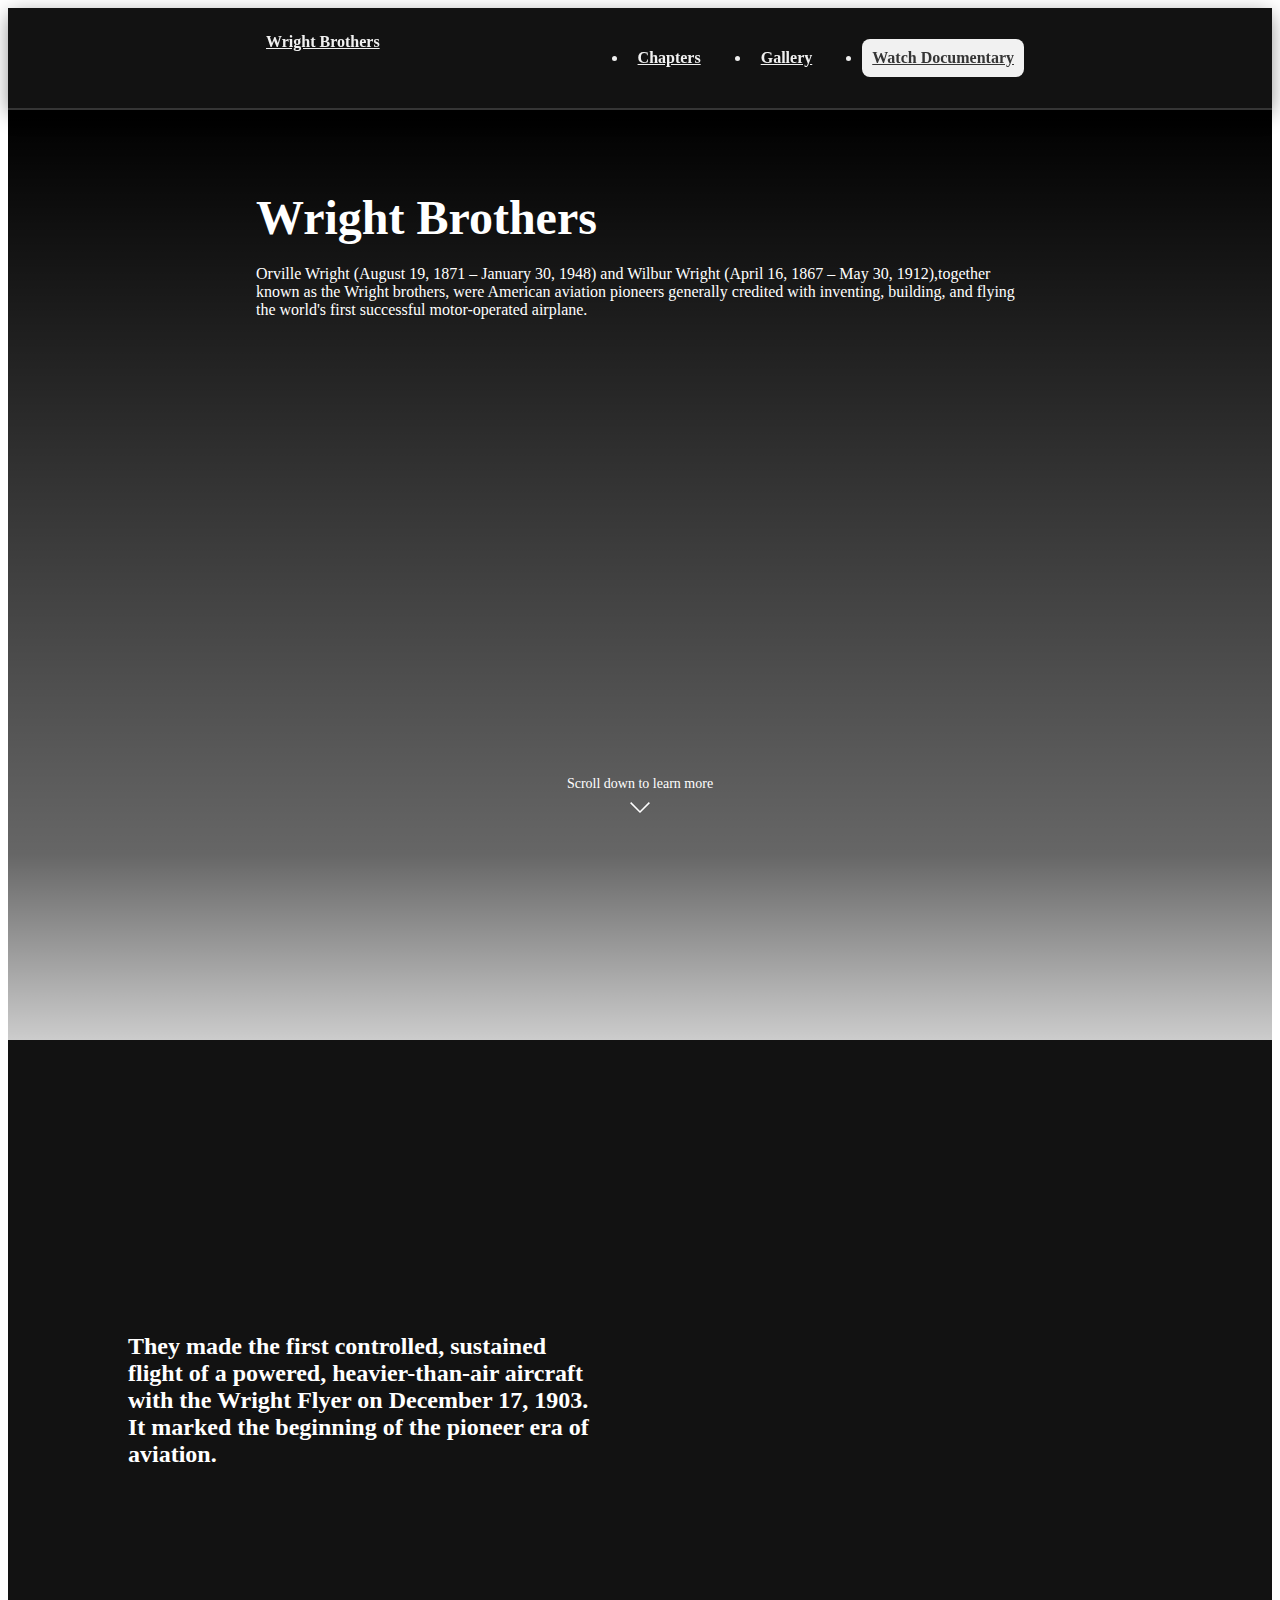
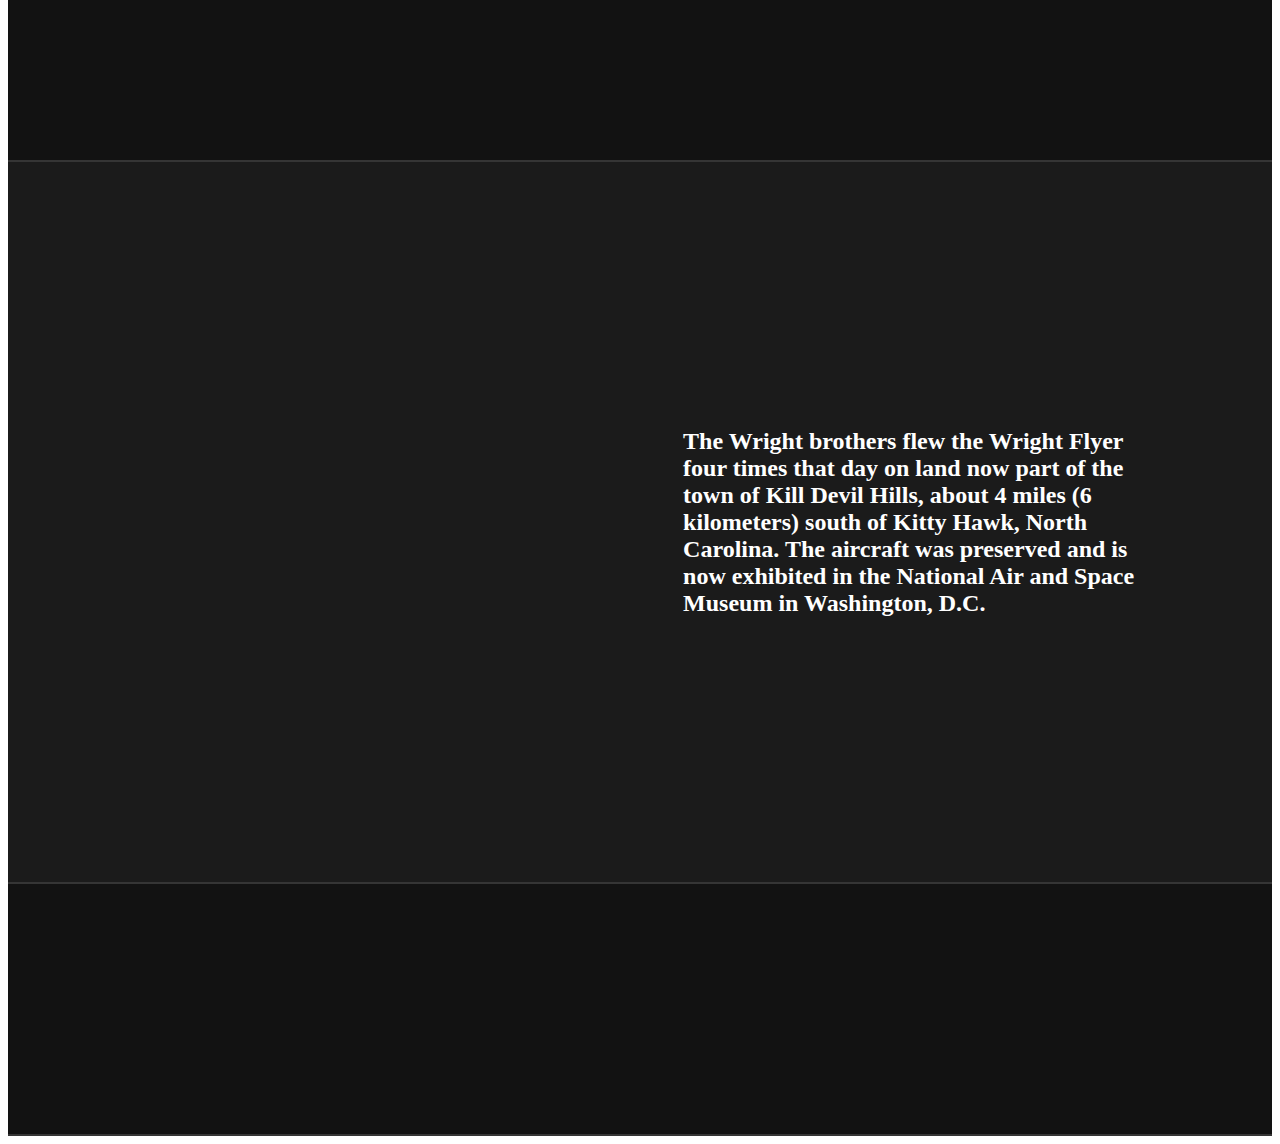
==== index.html @ 892f71ba "Website in construction" ====
<!DOCTYPE html>
<html lang="en">

<head>
    <meta charset="UTF-8">
    <meta http-equiv="X-UA-Compatible" content="IE=edge">
    <meta name="viewport" content="width=device-width, initial-scale=1.0">
    <title>Wright Brothers</title>
    <link rel="stylesheet" href="reset.css">
    <link rel="stylesheet" href="style.css">
</head>

<body>
    <header>
        <nav>
            <a class="nav-links" href="./index">Wright Brothers</a>
            <ul>
                <li class="nav-chapters-heading">
                    <a href="./chapters">Chapters</a>
                    <ul class="nav-chapters">
                        <li>
                            <a class="nav-links" href="./chapters/achievements">Achievements</a>
                        </li>
                        <li><a class="nav-links" href="./chapters/contributions">Contributions</a></li>
                        <li><a class="nav-links" href="./chapters/family">Family</a></li>
                        <li><a class="nav-links" href="">Life Events</a></li>
                        <li><a class="nav-links" href="">Fun Facts</a></li>
                    </ul>
                </li>
                <li><a class="nav-links" href="">Gallery</a></li>
                <li><a class="btn-white" href="">Watch Documentary</a></li>
            </ul>
        </nav>
    </header>
    <div class="landing-page">
        <div class="container-60">
            <main>
                <h1>Wright Brothers</h1>
                <p>Orville Wright (August 19, 1871 – January 30, 1948) and Wilbur Wright (April 16, 1867 – May 30,
                    1912),together known as the Wright brothers, were American aviation pioneers generally credited with
                    inventing, building, and flying the world's first successful motor-operated airplane.</p>
                <div id="scroll-down">Scroll down to learn more</div>
                <svg class="scroll-down-icon" xmlns="http://www.w3.org/2000/svg" viewBox="0 0 32 32">
                    <path
                        d="M 4.21875 10.78125 L 2.78125 12.21875 L 15.28125 24.71875 L 16 25.40625 L 16.71875 24.71875 L 29.21875 12.21875 L 27.78125 10.78125 L 16 22.5625 Z" />
                </svg>
            </main>
        </div>
    </div>
    <div class="height-80 bg-black">
        <div class="height-80 container-80 two-col-img-right">
            <h3 class="pad-right">They made the first controlled, sustained flight of a powered, heavier-than-air
                aircraft with the <span style="color: white;">Wright Flyer</span> on
                December 17, 1903. It marked the beginning of the pioneer era of aviation.</h3>
            <img src="./img/intro-1.jpg" alt="" class="img-sm grid-align-right">
        </div>
    </div>
    <div class="height-80 bg-dark">
        <div class="height-80 container-80 two-col-img-left">
            <img src="./img/intro-2.jpg" alt="" class="img-sm grid-align-left">
            <h3 class="pad-left">The Wright brothers flew the Wright Flyer four times that day on land now part of the
                town of Kill Devil Hills, about 4
                miles (6 kilometers) south of Kitty Hawk, North Carolina. The aircraft was preserved and is now
                exhibited in the National Air and Space Museum in Washington, D.C.</h3>
        </div>
    </div>
    <footer class="bg-black">
        <div class="container-60"></div>
    </footer>
</body>

</html>
---- style.css ----
/* Variables */

:root {
    --white: #ffffff;
    --lighter: #f1f1f1;
    --light-grey: #aaaaaa;
    --grey: rgb(53, 53, 53);
    --dark: rgb(27, 27, 27);
    --darker: rgb(18, 18, 18);
    --black: #000000;
}

.container-60 {
    width: 60vw;
    margin: auto;
}

.container-80 {
    width: 80vw;
    margin: auto;
}

.landing-page {
    background: linear-gradient(var(--black), rgba(0, 0, 0, 0.6) 80%, rgb(0, 0, 0, 0.2)), url(./img/landing-page.jpg) center/cover no-repeat;
    height: 100vh;
    color: white;
    padding-top: 30px;
}

.height-100 {
    height: 100vh;
}

.height-80 {
    height: 80vh;
}

.title {
    height: 40vh;
    display: flex;
    justify-content: center;
    align-items: center;
}

.bg-black {
    background: var(--darker);
    border-bottom: .15em solid var(--grey);
    color: white;
}

.bg-white {
    background: var(--lighter);
    color: var(--darker);
}

.bg-dark {
    background: var(--dark);
    border-bottom: .15em solid var(--grey);
    color: var(--white);
}

.two-col-img-right {
    display: grid;
    grid-template-columns: 5fr 4fr;
    align-items: center;
}

.two-col-img-left {
    display: grid;
    grid-template-columns: 4fr 5fr;
    align-items: center;
}

.two-col-img-left h2 {
    text-align: right;
}

.one-col {
    display: flex;
    flex-direction: column;
    justify-content: center;
    align-items: center;
    gap: 2rem;
    padding: 5rem 0;
}

.grid-align-right {
    justify-self: end;
}

.grid-align-left {
    justify-self: start;
}



/* Header Navigation Styles */
header {
    margin: auto;
    padding: 15px 0;
    position: sticky;
    top: 0;
    background-color: var(--darker);
    border-bottom: .15em solid var(--grey);
    box-shadow: 0 5px 20px -2px rgba(0, 0, 0, 0.494);
    z-index: 99;
}

nav {
    color: rgb(238, 238, 238);
    width: 60vw;
    margin: auto;
    display: flex;
    justify-content: space-between;
}

nav > ul {
    display: flex;
    justify-content: space-between;
    gap: 2.5rem;
}

.nav-links,
.nav-chapters-heading a {
    color: var(--lighter);
    display: block;
    padding: 10px;
    font-weight: 700;
    border-radius: .5rem;
    transition: all 150ms;
}

.nav-chapters-heading {
    position: relative;
}

.nav-chapters {
    position: absolute;
    top: 100%;
    left: 0;
    width: 200px;
    background-color: var(--darker);
    display: flex;
    flex-direction: column;
    border-radius: .5rem;
    border: .15rem solid var(--grey);
    box-shadow: 0 8px 12px rgba(0, 0, 0, 0.407);
    display: none;
}

.nav-chapters .nav-links {
    opacity: 0.8;
    border-radius: 0px;
}

.nav-chapters .nav-links:hover {
    background: none;
    opacity: 1;
}

.nav-chapters-heading:hover > .nav-chapters {
    display: block;
}

.nav-chapters .nav-links {
    padding: 20px 30px;
}


.nav-links:hover {
    color: var(--white);
    background-color: var(--dark);
}

.btn-white {
    display: block;
    padding: 10px;
    font-weight: 700;
    border-radius: .5rem;
    transition: all 150ms;
    background-color: var(--lighter);
    color: var(--grey);
}
.btn-white:hover {
    background-color: var(--white);
    color: var(--darker);
}

h1 {
    font-size: 3rem;
}

.landing-page h1 {
    margin-top: 50px;
    margin-bottom: 20px;
}

h2 {
    font-size: 1.75rem;
    line-height: 1.6;
    padding-bottom: 1rem;
}

h3 {
    font-size: 1.5rem;
}

img {
    width: 100%;
}

#scroll-down {
    font-size: 14px;
    position: absolute;
    left: 50%;
    bottom: 100px;
    transform: translate(-50%, -50%);
}

.scroll-down-icon {
    width: 24px;
    fill: white;
    position: absolute;
    left: 50%;
    bottom: 70px;
    transform: translate(-50%, -50%);
}

.pad-right {
    padding-right: 100px;
}

.pad-left {
    padding-left: 100px;
}

.img-80 {
    width: 80%;
}

footer {
    height: 250px;
}

.caption {
    color: var(--light-grey);
    font-size: 0.8rem;
    text-align: center;
    padding: 0.5rem 3rem;
}
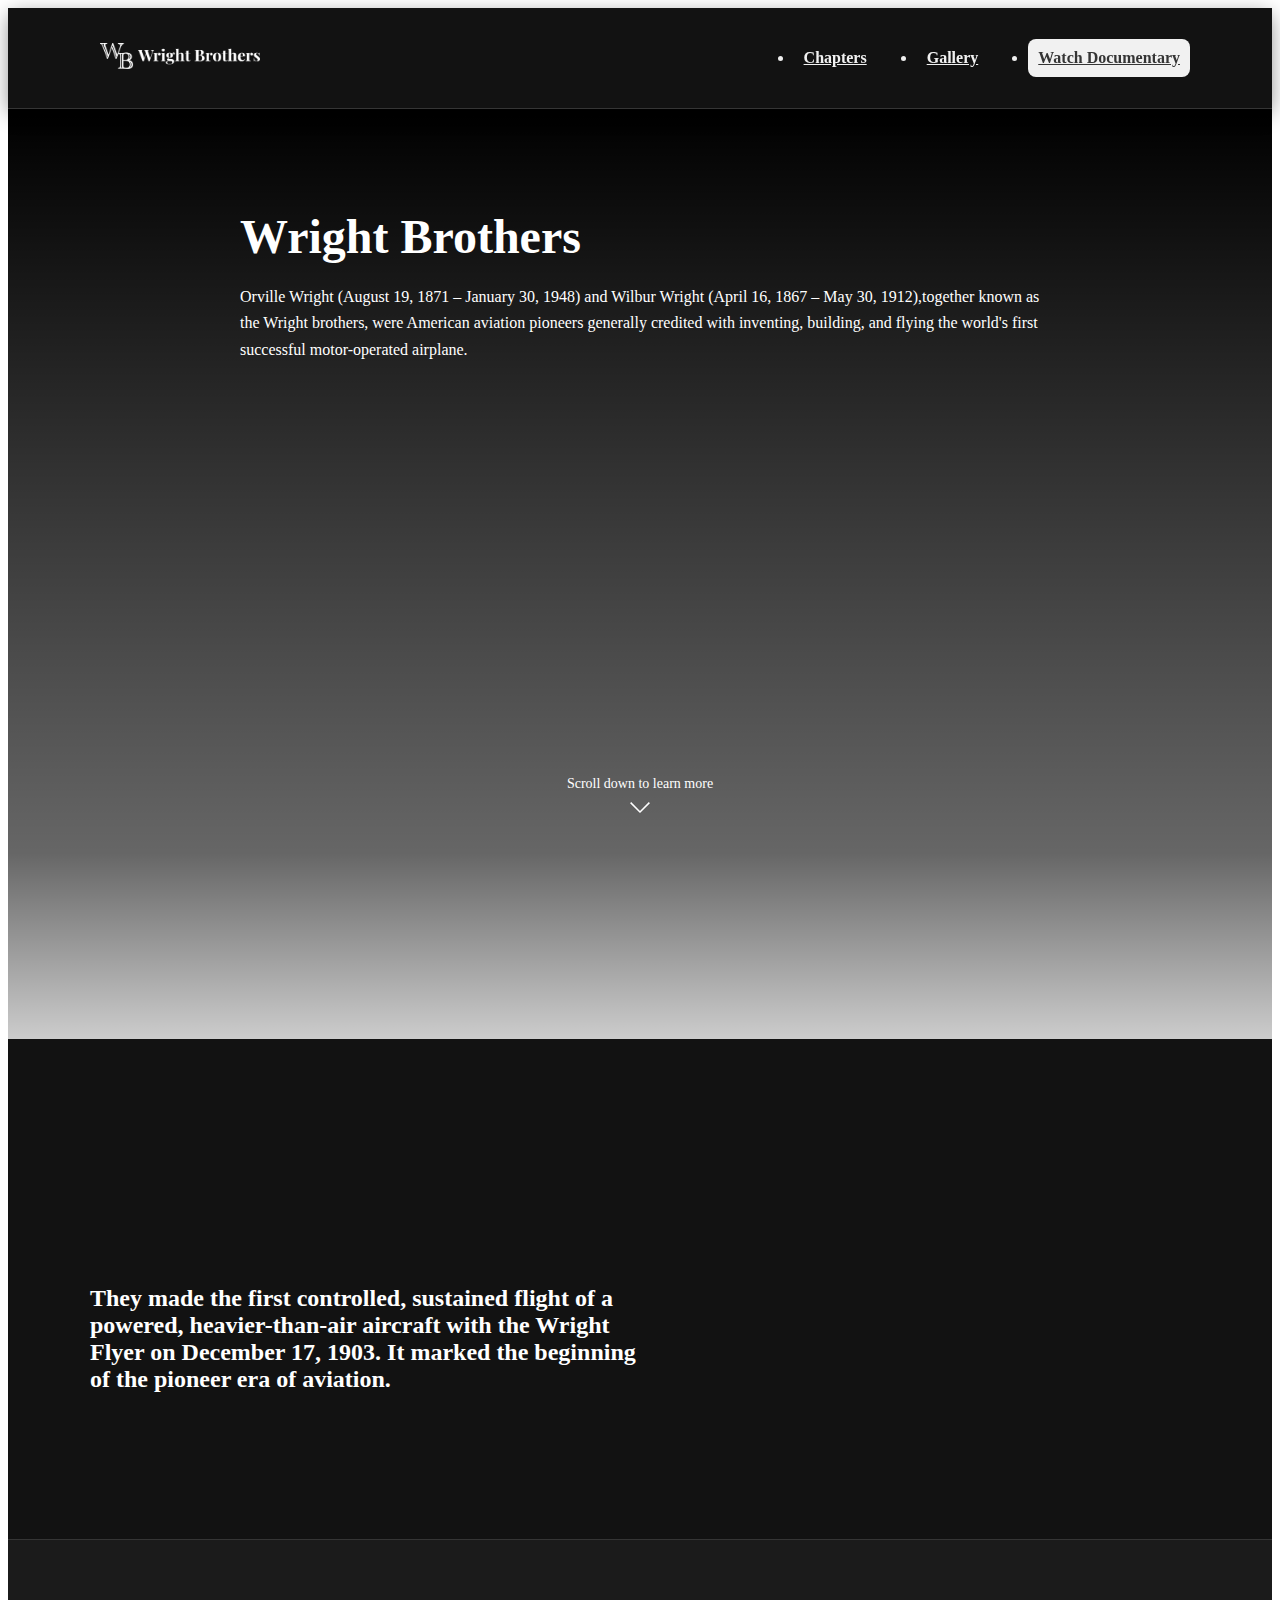
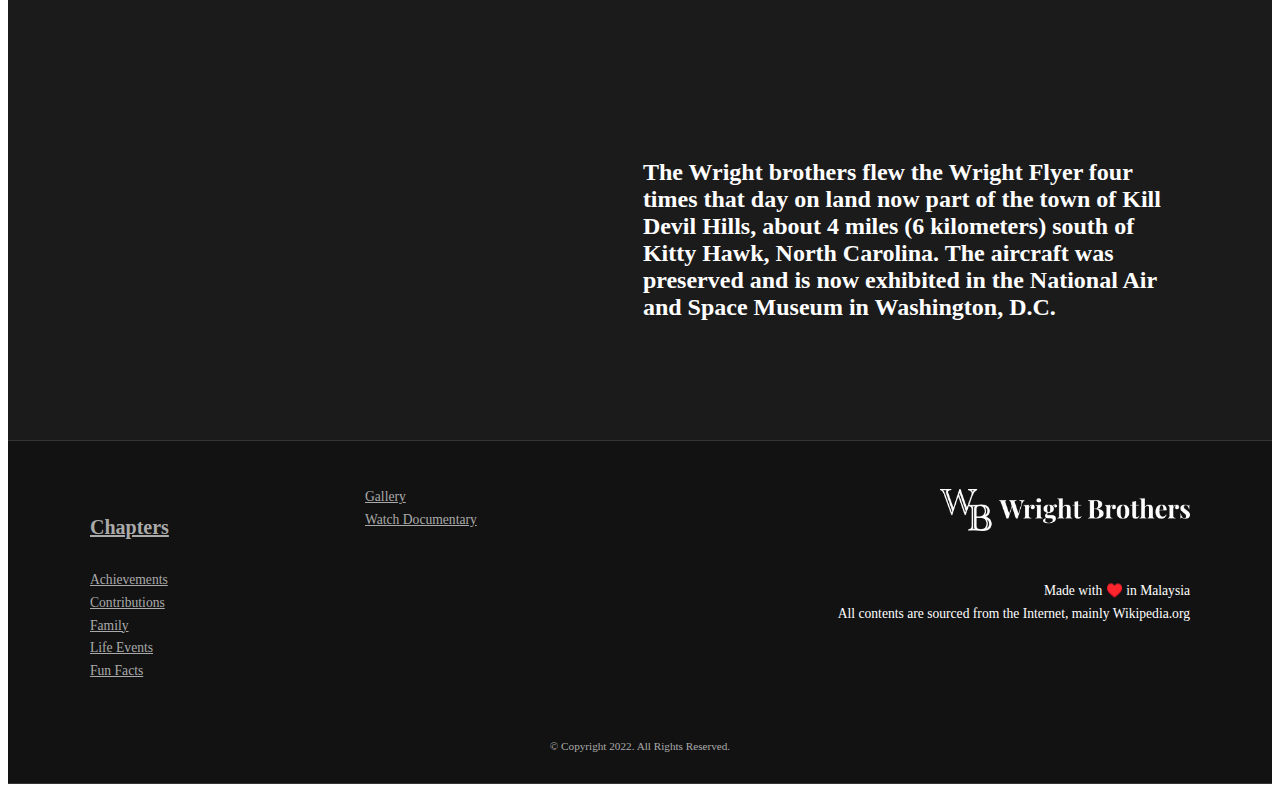
==== commit 09a972ee: "Major update" ====
--- a/index.html
+++ b/index.html
@@ -13,7 +13,7 @@
 <body>
     <header>
         <nav>
-            <a class="nav-links" href="./index">Wright Brothers</a>
+            <a class="nav-links" href="./index"><img src="./icons/wb-logo-full.png" alt=""></a>
             <ul>
                 <li class="nav-chapters-heading">
                     <a href="./chapters">Chapters</a>
@@ -23,7 +23,7 @@
                         </li>
                         <li><a class="nav-links" href="./chapters/contributions">Contributions</a></li>
                         <li><a class="nav-links" href="./chapters/family">Family</a></li>
-                        <li><a class="nav-links" href="">Life Events</a></li>
+                        <li><a class="nav-links" href="./chapters/life-events.html">Life Events</a></li>
                         <li><a class="nav-links" href="">Fun Facts</a></li>
                     </ul>
                 </li>
@@ -65,7 +65,34 @@
         </div>
     </div>
     <footer class="bg-black">
-        <div class="container-60"></div>
+        <div class="footer-container">
+            <div class="footer-chapters">
+                <a href="../chapters.html">
+                    <h4>Chapters</h4>
+                </a>
+                <a href="./chapters/achievements.html">Achievements
+                </a>
+                <a href="./chapters/contributions.html">Contributions
+                </a><a href="./chapters/family.html">
+                    Family
+                </a><a href="./chapters/life-events.html">
+                    Life Events
+                </a><a href="./chapters/fun-facts.html">
+                    Fun Facts
+                </a>
+            </div>
+            <div>
+                <a href="">Gallery</a>
+                <a href="">Watch Documentary</a>
+            </div>
+            <div>
+                <img src="./icons/wb-logo-full.png" alt="">
+                <p>Made with ♥️ in Malaysia <br> All contents are sourced from the Internet, mainly Wikipedia.org</p>
+            </div>
+            <div>
+                <p>© Copyright 2022. All Rights Reserved.</p>
+            </div>
+        </div>
     </footer>
 </body>
 
--- a/style.css
+++ b/style.css
@@ -5,19 +5,22 @@
     --lighter: #f1f1f1;
     --light-grey: #aaaaaa;
     --grey: rgb(53, 53, 53);
+    --dark-grey: rgb(35, 35, 35);
     --dark: rgb(27, 27, 27);
     --darker: rgb(18, 18, 18);
     --black: #000000;
 }
 
 .container-60 {
-    width: 60vw;
-    margin: auto;
+    width: 800px;
+    margin: 0 auto;
+    padding: 50px 0;
 }
 
 .container-80 {
-    width: 80vw;
-    margin: auto;
+    width: 1100px;
+    margin: 0 auto;
+    padding: 50px 0;
 }
 
 .landing-page {
@@ -32,7 +35,7 @@
 }
 
 .height-80 {
-    height: 80vh;
+    height: 500px;
 }
 
 .title {
@@ -44,7 +47,7 @@
 
 .bg-black {
     background: var(--darker);
-    border-bottom: .15em solid var(--grey);
+    border-bottom: 1px solid var(--grey);
     color: white;
 }
 
@@ -55,9 +58,70 @@
 
 .bg-dark {
     background: var(--dark);
-    border-bottom: .15em solid var(--grey);
+    border-bottom: 1px solid var(--grey);
     color: var(--white);
 }
+
+.footer-container {
+    font-size: 0.85rem;
+    color: white;
+    width: 1100px;
+    margin: auto;
+    padding: 3rem 2rem 1rem 2rem;
+    display: grid;
+    grid-template-columns: 1fr 1fr 2fr;
+}
+
+footer a {
+    padding-bottom: 0.5em;
+    margin: 0;
+    color: var(--light-grey);
+    display: block;
+}
+
+footer a:hover {
+    color: var(--white);
+}
+
+footer img {
+    width: 250px;
+    margin-left: auto;
+    padding-bottom: 2rem;
+}
+
+nav img {
+    width: 160px;
+}
+
+.footer-container > div:nth-of-type(3) {
+    justify-self: end;
+    text-align: right;
+}
+
+.footer-container > div:last-child {
+    grid-column: 1 / -1;
+    text-align: center;
+    margin-top: 2.5rem;
+    font-size: 0.7rem;
+    color: var(--light-grey);
+}
+
+footer p {
+    padding: 0;
+}
+
+.img-grid {
+    display: grid;
+    grid-template-columns: repeat(2, 1fr);
+    gap: 2rem;
+    width: 400px;
+    margin: 0 auto;
+}
+
+.float-right {
+    float: right;
+}
+
 
 .two-col-img-right {
     display: grid;
@@ -73,6 +137,14 @@
 
 .two-col-img-left h2 {
     text-align: right;
+}
+
+.pad-right {
+    padding-right: 4rem;
+}
+
+.pad-left {
+    padding-left: 4rem;
 }
 
 .one-col {
@@ -82,6 +154,17 @@
     align-items: center;
     gap: 2rem;
     padding: 5rem 0;
+}
+
+.three-col-img-right {
+    display: grid;
+    grid-template-columns: 3fr 1.25fr 1.25fr;
+    align-items: center;
+    gap: 2rem;
+}
+
+.two-col img {
+    aspect-ratio: 1 / 1.5;
 }
 
 .grid-align-right {
@@ -101,17 +184,18 @@
     position: sticky;
     top: 0;
     background-color: var(--darker);
-    border-bottom: .15em solid var(--grey);
+    border-bottom: 1px solid var(--grey);
     box-shadow: 0 5px 20px -2px rgba(0, 0, 0, 0.494);
     z-index: 99;
 }
 
 nav {
     color: rgb(238, 238, 238);
-    width: 60vw;
+    width: 1100px;
     margin: auto;
     display: flex;
     justify-content: space-between;
+    align-items: center;
 }
 
 nav > ul {
@@ -139,12 +223,12 @@
     top: 100%;
     left: 0;
     width: 200px;
-    background-color: var(--darker);
+    background-color: var(--dark);
     display: flex;
     flex-direction: column;
     border-radius: .5rem;
-    border: .15rem solid var(--grey);
-    box-shadow: 0 8px 12px rgba(0, 0, 0, 0.407);
+    border: 1px solid var(--grey);
+    box-shadow: 0 4px 16px rgba(0, 0, 0, 0.6);
     display: none;
 }
 
@@ -169,7 +253,10 @@
 
 .nav-links:hover {
     color: var(--white);
-    background-color: var(--dark);
+}
+
+nav svg {
+    width: 50px;
 }
 
 .btn-white {
@@ -181,6 +268,7 @@
     background-color: var(--lighter);
     color: var(--grey);
 }
+
 .btn-white:hover {
     background-color: var(--white);
     color: var(--darker);
@@ -191,7 +279,7 @@
 }
 
 .landing-page h1 {
-    margin-top: 50px;
+    margin-top: 20px;
     margin-bottom: 20px;
 }
 
@@ -203,6 +291,22 @@
 
 h3 {
     font-size: 1.5rem;
+}
+
+h4 {
+    font-size: 1.25rem;
+}
+
+h4:not(:last-child) {
+    padding-bottom: .5rem;
+}
+
+p {
+    line-height: 1.65;
+}
+
+p:not(:last-child) {
+    padding-bottom: 2rem;
 }
 
 img {
@@ -226,25 +330,79 @@
     transform: translate(-50%, -50%);
 }
 
-.pad-right {
-    padding-right: 100px;
-}
-
-.pad-left {
-    padding-left: 100px;
-}
-
 .img-80 {
     width: 80%;
-}
-
-footer {
-    height: 250px;
+    margin: auto;
 }
 
 .caption {
     color: var(--light-grey);
     font-size: 0.8rem;
     text-align: center;
-    padding: 0.5rem 3rem;
+    max-width: 40vw;
+    margin: auto;
+    padding-top: .5rem;
+}
+
+.chapters-navigation {
+    display: grid;
+    grid-template-columns: 1fr 1fr;
+    gap: 2rem;
+}
+
+.chapters-navigation a {
+    border: 1px solid var(--grey);
+    border-radius: .75rem;
+    color: var(--white);
+    padding: 2rem 3rem;
+    transition: background-color 150ms ease-in-out;
+}
+
+.chapters-navigation a:hover {
+    background-color: var(--dark);
+}
+
+.fun-facts {
+    display: grid;
+    grid-template-columns: repeat(3, 1fr);
+    gap: 2rem;
+}
+
+/* .fun-facts div {
+    display: grid;
+    grid-template-columns: 1fr;
+    gap: 2rem;
+} */
+
+.fun-facts div div {
+    position: relative;
+    border: 1px solid var(--grey);
+    border-radius: 1rem;
+    padding: 2rem;
+    margin-bottom: 2rem;
+}
+
+.fun-facts div h2 {
+    position: absolute;
+    top: 50%;
+    left: 50%;
+    transform: translate(-50%, -50%);
+    transition: all 150ms ease-in-out;
+}
+
+.fun-facts .hidden {
+    opacity: 0;
+    visibility: hidden;
+    transition: all 150ms ease-in-out;
+    color: var(--lighter);
+}
+
+.fun-facts div div:hover .hidden {
+    opacity: 1;
+    visibility: visible;
+}
+
+.fun-facts div div:hover h2 {
+    opacity: 0;
+    visibility: hidden;
 }